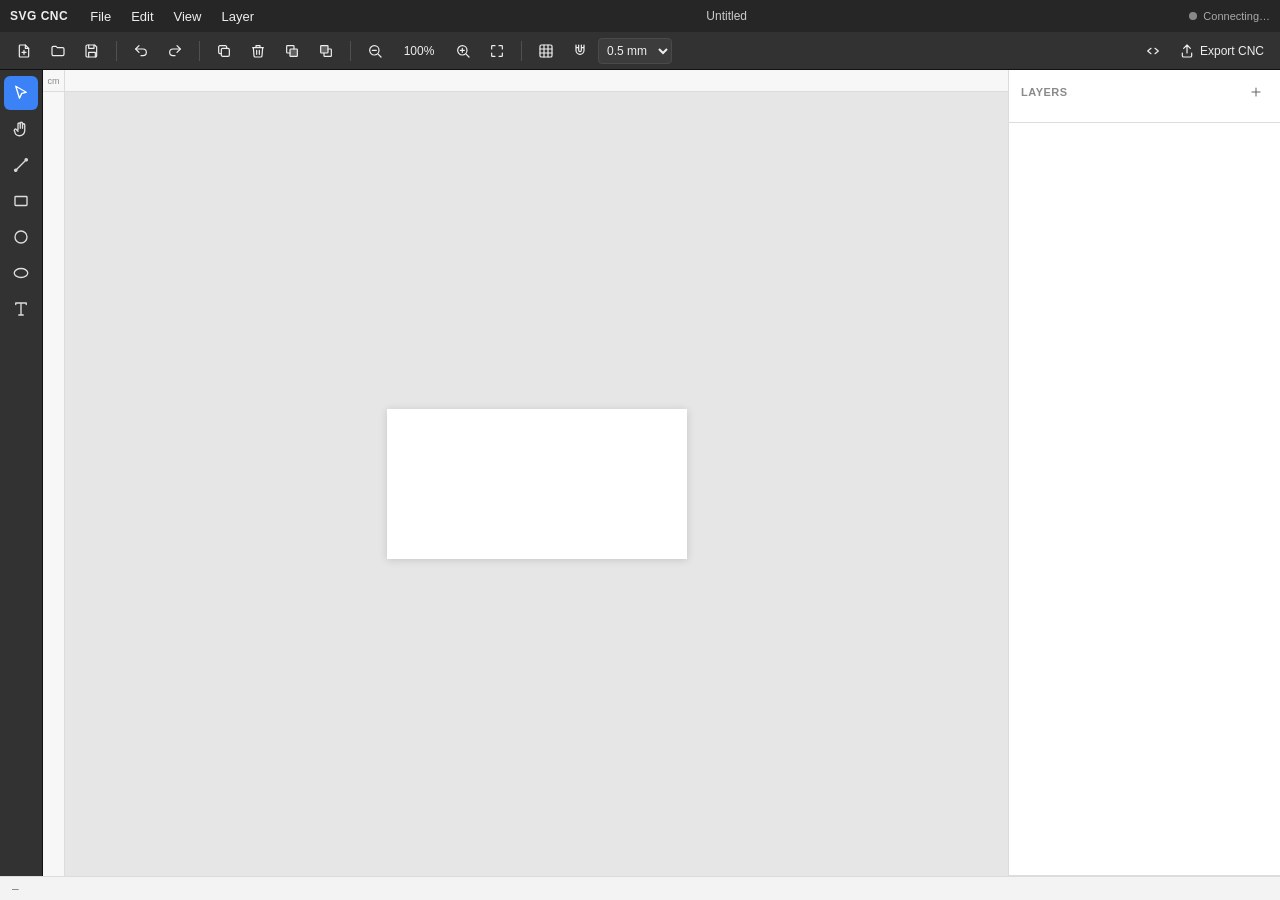
==== web/index.html @ 7a07a330 "Rework editor: server-owned documents, files, layers, undo, new UI - Server is the single source of " ====
<!DOCTYPE html>
<html lang="en">
<head>
<meta charset="UTF-8">
<meta name="viewport" content="width=device-width, initial-scale=1.0">
<title>SVG CNC Editor</title>
<link rel="stylesheet" href="css/app.css">
<link rel="icon" href="data:image/svg+xml,%3Csvg xmlns='http://www.w3.org/2000/svg' viewBox='0 0 24 24'%3E%3Crect x='2' y='2' width='20' height='20' rx='4' fill='%23262626'/%3E%3Cpath d='M6 17L17 6M6 6h5M13 17h5' stroke='%23e74c3c' stroke-width='2' stroke-linecap='round'/%3E%3C/svg%3E">
</head>
<body>

<!-- Title + menus -->
<header class="titlebar">
  <div class="app-name">SVG CNC</div>
  <nav class="menubar" id="menubar"></nav>
  <div class="doc-title" id="doc-title">Untitled</div>
  <div class="conn" id="conn" title="Server connection"><span class="dot"></span><span id="conn-label">Connecting…</span></div>
</header>

<!-- Action toolbar -->
<div class="toolbar" id="toolbar"></div>

<main>
  <!-- Tool palette -->
  <aside class="tools" id="tools"></aside>

  <!-- Canvas with rulers -->
  <section class="canvas-area">
    <div class="ruler-corner" id="ruler-corner" title="Toggle ruler units">cm</div>
    <div class="ruler ruler-h"><canvas id="ruler-h"></canvas></div>
    <div class="ruler ruler-v"><canvas id="ruler-v"></canvas></div>
    <div class="canvas-wrap" id="canvas-wrap">
      <svg id="canvas" xmlns="http://www.w3.org/2000/svg">
        <g id="background"></g>
        <g id="content"></g>
        <g id="hits"></g>
        <g id="overlay"></g>
      </svg>
    </div>
  </section>

  <!-- Right panels -->
  <aside class="side">
    <section class="panel" id="layers-panel">
      <header class="panel-head">
        <h2>Layers</h2>
        <button class="icon-btn" id="layer-add" title="New layer"></button>
      </header>
      <div id="layers"></div>
    </section>
    <section class="panel grow" id="inspector"></section>
  </aside>
</main>

<!-- SVG code -->
<section class="code-panel" id="code-panel" hidden>
  <textarea id="code" spellcheck="false"></textarea>
  <div class="code-bar">
    <button class="btn primary" id="code-apply">Apply</button>
    <button class="btn" id="code-reload">Reload</button>
    <span class="muted" id="code-msg">Edit the SVG and press Apply (one undo step).</span>
  </div>
</section>

<footer class="statusbar">
  <span id="st-cursor">—</span>
  <span id="st-selection"></span>
  <span class="spacer"></span>
  <span id="st-layer"></span>
  <span id="st-doc"></span>
  <span id="st-zoom"></span>
</footer>

<div class="toasts" id="toasts"></div>
<dialog id="dialog"></dialog>
<input type="file" id="file-input" hidden>

<script type="module" src="js/main.js"></script>
</body>
</html>
---- web/css/app.css ----
* { margin: 0; padding: 0; box-sizing: border-box; }

:root {
  --bg: #e6e6e6;
  --panel: #fff;
  --border: #dcdcdc;
  --accent: #3b82f6;
  --accent-soft: #e8f0fe;
  --text: #2b2b2b;
  --muted: #8a8a8a;
  --bar: #262626;
  --bar-2: #323232;
  --bar-text: #eee;
  --danger: #e5484d;
  --ok: #2fb36d;
  --ruler: #f7f7f7;
  --ruler-size: 22px;
  --mono: 'SF Mono', Menlo, Consolas, monospace;
}

html, body { height: 100%; }
body {
  font: 13px -apple-system, BlinkMacSystemFont, 'Segoe UI', sans-serif;
  color: var(--text);
  background: var(--bg);
  display: flex;
  flex-direction: column;
  overflow: hidden;
}

button { font: inherit; color: inherit; }
input, select, textarea { font: inherit; color: inherit; }
.muted { color: var(--muted); }
[hidden] { display: none !important; }

/* ─── Title bar & menus ─── */

.titlebar {
  display: flex; align-items: center; gap: 4px;
  height: 32px; padding: 0 10px;
  background: var(--bar); color: var(--bar-text);
  flex-shrink: 0; user-select: none;
}
.app-name { font-weight: 700; font-size: 12px; letter-spacing: .5px; margin-right: 8px; }
.menubar { display: flex; }
.menu { position: relative; }
.menu > .menu-title {
  padding: 5px 10px; border: 0; background: none; border-radius: 4px; cursor: default;
}
.menu.open > .menu-title, .menu > .menu-title:hover { background: rgba(255,255,255,.12); }
.menu-list {
  display: none; position: absolute; top: 100%; left: 0; z-index: 50;
  min-width: 250px; padding: 5px 0; margin-top: 2px;
  background: #fff; color: var(--text); border: 1px solid var(--border);
  border-radius: 6px; box-shadow: 0 8px 28px rgba(0,0,0,.18);
}
.menu.open .menu-list { display: block; }
.menu-item {
  display: flex; align-items: center; width: 100%; gap: 10px;
  padding: 5px 14px; border: 0; background: none; text-align: left; cursor: default;
}
.menu-item:hover:not(:disabled) { background: var(--accent); color: #fff; }
.menu-item:disabled { color: #bbb; }
.menu-item .kbd { margin-left: auto; color: var(--muted); font-size: 11px; }
.menu-item:hover:not(:disabled) .kbd { color: #fff; }
.menu-item .check { width: 12px; }
.menu-sep { height: 1px; margin: 5px 0; background: var(--border); }

.doc-title { margin: 0 auto; font-size: 12px; color: #ccc; }
.doc-title .dirty { color: #f5a524; }
.conn { display: flex; align-items: center; gap: 6px; font-size: 11px; color: #aaa; }
.conn .dot { width: 8px; height: 8px; border-radius: 50%; background: #888; }
.conn.ok .dot { background: var(--ok); }
.conn.err .dot { background: var(--danger); }

/* ─── Toolbar ─── */

.toolbar {
  display: flex; align-items: center; gap: 2px;
  height: 38px; padding: 0 8px;
  background: var(--bar-2); color: var(--bar-text);
  border-bottom: 1px solid #111; flex-shrink: 0;
}
.tb-btn {
  display: inline-flex; align-items: center; justify-content: center; gap: 5px;
  height: 28px; min-width: 28px; padding: 0 7px;
  border: 1px solid transparent; border-radius: 5px;
  background: none; color: var(--bar-text); cursor: pointer; font-size: 12px; white-space: nowrap;
}
.tb-btn:hover:not(:disabled) { background: rgba(255,255,255,.1); }
.tb-btn.on { background: rgba(59,130,246,.35); border-color: rgba(59,130,246,.6); }
.tb-btn:disabled { opacity: .35; cursor: default; }
.tb-btn svg { width: 16px; height: 16px; }
.tb-sep { width: 1px; height: 20px; margin: 0 6px; background: rgba(255,255,255,.15); }
.tb-spacer { flex: 1; }
.tb-label { font-size: 11px; color: #aaa; margin: 0 2px 0 4px; }
.tb-zoom { min-width: 52px; font-variant-numeric: tabular-nums; }
.tb-select {
  height: 26px; padding: 0 4px; border-radius: 4px;
  background: #3c3c3c; color: #eee; border: 1px solid #4a4a4a; font-size: 12px;
}

/* ─── Main layout ─── */

main { display: flex; flex: 1; min-height: 0; }

.tools {
  display: flex; flex-direction: column; gap: 2px; padding: 6px 4px;
  background: var(--bar-2); border-right: 1px solid #111; flex-shrink: 0;
}
.tool {
  width: 34px; height: 34px; border: 1px solid transparent; border-radius: 6px;
  background: none; color: #ddd; cursor: pointer;
  display: flex; align-items: center; justify-content: center;
}
.tool svg { width: 18px; height: 18px; }
.tool:hover { background: rgba(255,255,255,.1); }
.tool.on { background: var(--accent); color: #fff; }

.canvas-area {
  flex: 1; min-width: 0;
  display: grid;
  grid-template-columns: var(--ruler-size) 1fr;
  grid-template-rows: var(--ruler-size) 1fr;
}
.ruler-corner {
  background: var(--ruler); border-right: 1px solid var(--border); border-bottom: 1px solid var(--border);
  font-size: 9px; color: var(--muted); display: flex; align-items: center; justify-content: center;
  cursor: pointer; user-select: none;
}
.ruler { overflow: hidden; background: var(--ruler); }
.ruler-h { border-bottom: 1px solid var(--border); }
.ruler-v { border-right: 1px solid var(--border); }
.ruler canvas { display: block; }

.canvas-wrap { overflow: auto; display: flex; padding: 40px; position: relative; }
/* margin:auto centres a small canvas but keeps a large one fully scrollable */
#canvas {
  margin: auto; flex-shrink: 0;
  background-color: #fff;
  box-shadow: 0 1px 8px rgba(0,0,0,.15);
  cursor: crosshair; user-select: none;
}
#canvas.tool-select { cursor: default; }
#canvas.tool-pan, #canvas.panning { cursor: grab; }
#canvas.panning:active { cursor: grabbing; }

/* Lines stay 1 px on screen at any zoom (display only) */
#canvas * { vector-effect: non-scaling-stroke; }
#content * { pointer-events: none; }
#content .selected { stroke-width: 2px; filter: drop-shadow(0 0 1.5px rgba(59,130,246,.9)); }
#content .hover { stroke-width: 2px; }
#hits * { stroke: transparent; fill: transparent; }
#canvas.tool-select #hits * { cursor: move; }
#canvas:not(.tool-select) #hits { display: none; }
#overlay * { pointer-events: none; }
.sel-box { fill: none; stroke: var(--accent); stroke-dasharray: 4 3; }
.marquee { fill: rgba(59,130,246,.08); stroke: var(--accent); }
.marquee.touch { stroke-dasharray: 5 3; fill: rgba(47,179,109,.08); stroke: var(--ok); }
.draft { fill: none; stroke: var(--accent); stroke-dasharray: 3 3; }

/* ─── Side panels ─── */

.side {
  width: 272px; flex-shrink: 0;
  display: flex; flex-direction: column;
  background: var(--panel); border-left: 1px solid var(--border);
  min-height: 0;
}
.panel { padding: 10px 12px; border-bottom: 1px solid var(--border); }
.panel.grow { flex: 1; overflow-y: auto; }
#layers-panel { max-height: 45%; overflow-y: auto; }
.panel-head { display: flex; align-items: center; justify-content: space-between; margin-bottom: 8px; }
.panel h2, .panel h3 {
  font-size: 11px; font-weight: 600; text-transform: uppercase; letter-spacing: .5px; color: var(--muted);
}
.panel h3 { margin: 14px 0 6px; }
.icon-btn {
  width: 24px; height: 24px; border: 1px solid transparent; border-radius: 4px;
  background: none; cursor: pointer; color: #666;
  display: inline-flex; align-items: center; justify-content: center; flex-shrink: 0;
}
.icon-btn:hover { background: #f0f0f0; border-color: var(--border); color: var(--text); }
.icon-btn.off { color: #c4c4c4; }
.icon-btn svg { width: 14px; height: 14px; }

/* Layers */
.layer { border: 1px solid transparent; border-radius: 6px; margin-bottom: 2px; }
.layer.active { background: var(--accent-soft); border-color: #bcd3fb; }
.layer-row { display: flex; align-items: center; gap: 2px; padding: 3px 4px; cursor: pointer; }
.layer-row:hover { background: rgba(0,0,0,.03); }
.swatch {
  width: 18px; height: 18px; border-radius: 4px; border: 1px solid rgba(0,0,0,.2);
  position: relative; overflow: hidden; flex-shrink: 0; margin: 0 4px 0 2px; cursor: pointer;
}
.swatch input { position: absolute; inset: -6px; width: 30px; height: 30px; opacity: 0; cursor: pointer; }
.layer-name {
  flex: 1; min-width: 0; font: 11.5px var(--mono);
  overflow: hidden; text-overflow: ellipsis; white-space: nowrap;
}
.layer-name input { width: 100%; font: 11.5px var(--mono); padding: 1px 3px; border: 1px solid var(--accent); border-radius: 3px; }
.layer.hidden .layer-name { color: #aaa; }
.style-mini { width: 22px; height: 10px; flex-shrink: 0; }
.layer-count { font-size: 10px; color: var(--muted); min-width: 18px; text-align: right; }
.no-export { font-size: 9px; color: #b07b00; border: 1px solid #f0d58a; background: #fff8e1; border-radius: 3px; padding: 0 3px; }
.layer-details { padding: 4px 8px 8px 30px; display: grid; gap: 6px; }
.layer-details textarea {
  width: 100%; min-height: 58px; resize: vertical; padding: 5px 6px;
  border: 1px solid var(--border); border-radius: 4px; font-size: 11.5px; line-height: 1.35;
}
.layer-details .row { display: flex; align-items: center; gap: 6px; font-size: 12px; }
.layer-details .row .grow { flex: 1; }

/* Inspector */
.preview {
  height: 130px; border: 1px solid var(--border); border-radius: 6px; margin-bottom: 10px;
  background:
    linear-gradient(45deg, #f6f6f6 25%, transparent 25%, transparent 75%, #f6f6f6 75%) 0 0 / 14px 14px,
    linear-gradient(45deg, #f6f6f6 25%, transparent 25%, transparent 75%, #f6f6f6 75%) 7px 7px / 14px 14px,
    #fff;
}
.preview svg { width: 100%; height: 100%; display: block; }
.preview svg * { vector-effect: non-scaling-stroke; }
.kv { display: grid; grid-template-columns: 78px 1fr; gap: 5px 8px; align-items: center; }
.kv label { font-size: 11px; color: var(--muted); overflow: hidden; text-overflow: ellipsis; white-space: nowrap; }
.kv .val { font: 12px var(--mono); }
.field, .kv input[type=number], .kv input[type=text], .kv select, .kv textarea {
  width: 100%; min-width: 0; padding: 4px 6px;
  border: 1px solid var(--border); border-radius: 4px; background: #fff; font: 12px var(--mono);
}
.kv textarea { min-height: 70px; resize: vertical; }
.kv input:focus, .kv select:focus, .kv textarea:focus, .field:focus { outline: none; border-color: var(--accent); }
.pair { display: grid; grid-template-columns: 1fr 1fr; gap: 6px; }
.unit { position: relative; }
.unit::after { content: attr(data-unit); position: absolute; right: 7px; top: 50%; transform: translateY(-50%); font-size: 10px; color: var(--muted); pointer-events: none; }
.unit input { padding-right: 26px !important; }
.fill-row { display: flex; gap: 6px; align-items: center; }
.fill-row input[type=color] { width: 36px; height: 26px; padding: 1px; border: 1px solid var(--border); border-radius: 4px; }
.btn-row { display: grid; grid-template-columns: 1fr 1fr; gap: 6px; margin-top: 12px; }
.btn {
  padding: 6px 10px; border: 1px solid var(--border); border-radius: 5px;
  background: #fff; cursor: pointer; font-size: 12px;
}
.btn:hover { background: #f5f5f5; }
.btn.primary { background: var(--accent); border-color: var(--accent); color: #fff; }
.btn.primary:hover { background: #2f6fdc; }
.btn.danger { color: var(--danger); }
.btn.danger:hover { background: #fdecec; }
.btn.danger-solid { background: var(--danger); border-color: var(--danger); color: #fff; }
.hint { font-size: 11.5px; color: var(--muted); line-height: 1.45; }
.tag-pill { display: inline-block; font: 11px var(--mono); background: #f1f1f1; border-radius: 4px; padding: 1px 6px; margin-left: 6px; }

/* ─── Code panel ─── */

.code-panel { flex-shrink: 0; background: #1e1e1e; border-top: 1px solid #111; display: flex; flex-direction: column; }
.code-panel textarea {
  height: 220px; resize: vertical; border: 0; outline: 0; padding: 10px 12px;
  background: #1e1e1e; color: #d4d4d4; font: 12px var(--mono);
}
.code-bar { display: flex; align-items: center; gap: 8px; padding: 5px 10px; background: #252526; }
.code-bar .muted { color: #999; font-size: 11px; }

/* ─── Status bar ─── */

.statusbar {
  display: flex; align-items: center; gap: 16px;
  height: 24px; padding: 0 12px; flex-shrink: 0;
  background: #f3f3f3; border-top: 1px solid var(--border);
  font: 11px var(--mono); color: #666;
}
.statusbar .spacer { flex: 1; }

/* ─── Dialogs & toasts ─── */

dialog {
  margin: auto; border: 0; border-radius: 10px; padding: 0; min-width: 380px; max-width: 560px;
  box-shadow: 0 20px 60px rgba(0,0,0,.3);
}
dialog::backdrop { background: rgba(0,0,0,.35); }
.dlg { padding: 18px 20px 16px; }
.dlg h2 { font-size: 15px; margin-bottom: 12px; }
.dlg p { line-height: 1.45; margin-bottom: 10px; }
.dlg .kv { grid-template-columns: 90px 1fr; }
.dlg-actions { display: flex; justify-content: flex-end; gap: 8px; margin-top: 16px; }
.dlg-actions .left { margin-right: auto; }
.file-list { max-height: 320px; overflow-y: auto; border: 1px solid var(--border); border-radius: 6px; }
.file-item {
  display: flex; align-items: center; gap: 10px; width: 100%; padding: 7px 10px;
  border: 0; border-bottom: 1px solid #f0f0f0; background: #fff; text-align: left; cursor: pointer;
}
.file-item:last-child { border-bottom: 0; }
.file-item:hover { background: #f7f9fc; }
.file-item.selected { background: var(--accent); color: #fff; }
.file-item .meta { margin-left: auto; font-size: 11px; color: var(--muted); }
.file-item.selected .meta { color: #e6eeff; }
.file-item .current { font-size: 10px; border: 1px solid currentColor; border-radius: 3px; padding: 0 4px; }
.presets { display: flex; flex-wrap: wrap; gap: 5px; margin-top: 8px; }
.presets .btn { padding: 3px 8px; font-size: 11px; }

.toasts { position: fixed; right: 16px; bottom: 36px; display: grid; gap: 8px; z-index: 100; }
.toast {
  max-width: 420px; padding: 9px 14px; border-radius: 7px; font-size: 12.5px;
  background: #222; color: #fff; box-shadow: 0 6px 20px rgba(0,0,0,.25);
  animation: toast-in .15s ease-out;
}
.toast.error { background: var(--danger); }
.toast.ok { background: #1f7a4d; }
@keyframes toast-in { from { transform: translateY(8px); opacity: 0; } }
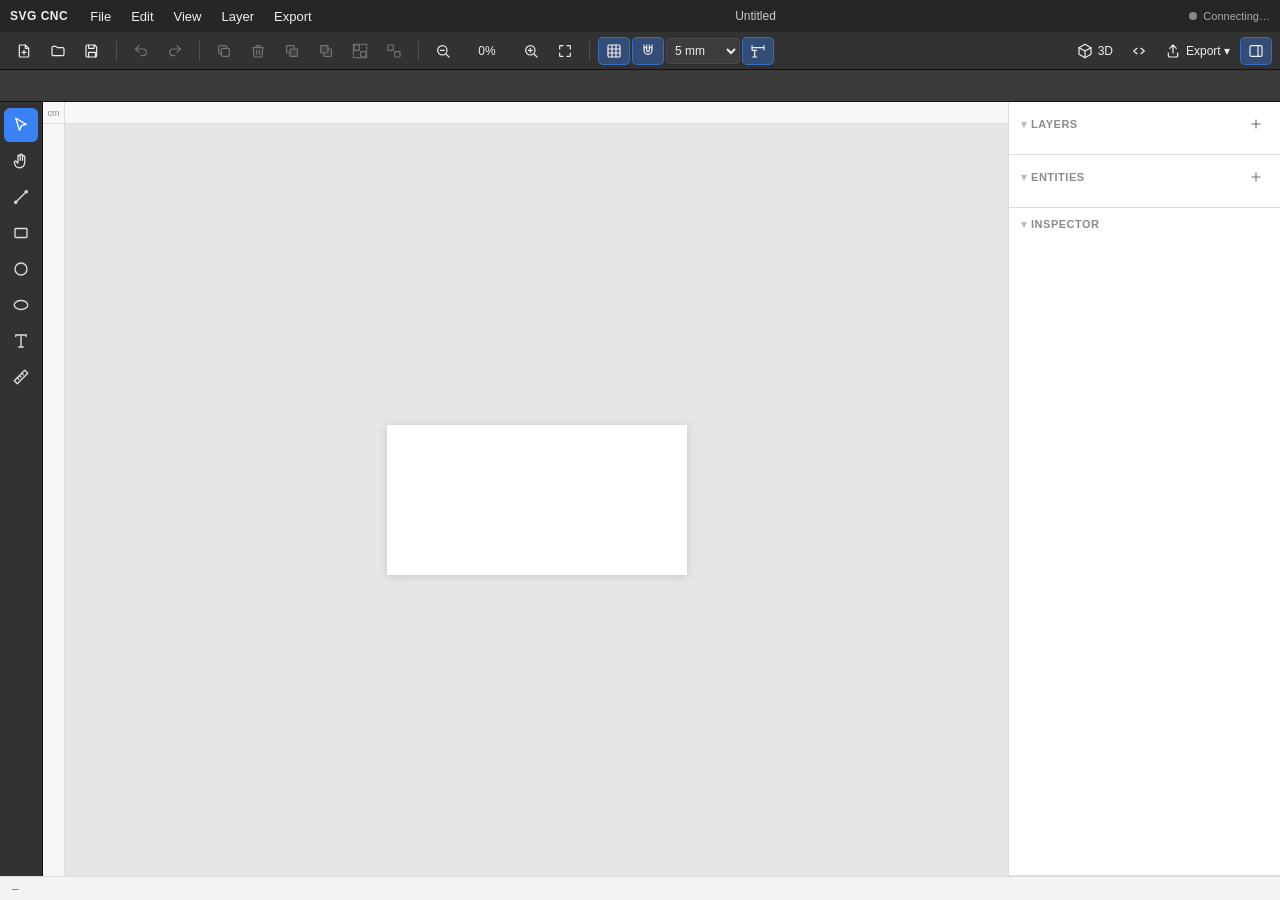
==== commit 2f71bc94: "Tabs, entities, 3D preview, DXF, .svgcnc projects, CAD drawing - Several open documents (tabs) with " ====
--- a/web/index.html
+++ b/web/index.html
@@ -5,6 +5,12 @@
 <meta name="viewport" content="width=device-width, initial-scale=1.0">
 <title>SVG CNC Editor</title>
 <link rel="stylesheet" href="css/app.css">
+<script type="importmap">
+{ "imports": {
+  "three": "https://cdn.jsdelivr.net/npm/three@0.160.0/build/three.module.js",
+  "three/addons/": "https://cdn.jsdelivr.net/npm/three@0.160.0/examples/jsm/"
+} }
+</script>
 <link rel="icon" href="data:image/svg+xml,%3Csvg xmlns='http://www.w3.org/2000/svg' viewBox='0 0 24 24'%3E%3Crect x='2' y='2' width='20' height='20' rx='4' fill='%23262626'/%3E%3Cpath d='M6 17L17 6M6 6h5M13 17h5' stroke='%23e74c3c' stroke-width='2' stroke-linecap='round'/%3E%3C/svg%3E">
 </head>
 <body>
@@ -20,6 +26,9 @@
 <!-- Action toolbar -->
 <div class="toolbar" id="toolbar"></div>
 
+<!-- Document tabs -->
+<div class="tabbar" id="tabbar"></div>
+
 <main>
   <!-- Tool palette -->
   <aside class="tools" id="tools"></aside>
@@ -29,6 +38,7 @@
     <div class="ruler-corner" id="ruler-corner" title="Toggle ruler units">cm</div>
     <div class="ruler ruler-h"><canvas id="ruler-h"></canvas></div>
     <div class="ruler ruler-v"><canvas id="ruler-v"></canvas></div>
+    <div class="breadcrumb" id="breadcrumb" hidden></div>
     <div class="canvas-wrap" id="canvas-wrap">
       <svg id="canvas" xmlns="http://www.w3.org/2000/svg">
         <g id="background"></g>
@@ -37,6 +47,12 @@
         <g id="overlay"></g>
       </svg>
     </div>
+  </section>
+
+  <!-- 3D preview (replaces the canvas area while a 3D tab is active) -->
+  <section class="view3d" id="view3d" hidden>
+    <div class="view3d-canvas" id="view3d-canvas"></div>
+    <div class="view3d-panel" id="view3d-panel"></div>
   </section>
 
   <!-- Right panels -->
@@ -48,7 +64,17 @@
       </header>
       <div id="layers"></div>
     </section>
-    <section class="panel grow" id="inspector"></section>
+    <section class="panel" id="entities-panel">
+      <header class="panel-head">
+        <h2>Entities</h2>
+        <button class="icon-btn" id="entity-add" title="Group selection (⌘G)"></button>
+      </header>
+      <div id="entities"></div>
+    </section>
+    <section class="panel grow" id="inspector-panel">
+      <header class="panel-head"><h2>Inspector</h2></header>
+      <div id="inspector"></div>
+    </section>
   </aside>
 </main>
 
--- a/web/css/app.css
+++ b/web/css/app.css
@@ -306,3 +306,128 @@
 .toast.error { background: var(--danger); }
 .toast.ok { background: #1f7a4d; }
 @keyframes toast-in { from { transform: translateY(8px); opacity: 0; } }
+
+/* ─── Tabs ─── */
+
+.tabbar {
+  display: flex; align-items: flex-end; gap: 2px; height: 32px; padding: 0 8px;
+  background: #3a3a3a; border-bottom: 1px solid #111; flex-shrink: 0; overflow-x: auto;
+}
+.tab {
+  display: flex; align-items: center; gap: 6px; height: 27px; max-width: 220px; padding: 0 6px 0 12px;
+  border-radius: 6px 6px 0 0; background: #4a4a4a; color: #ccc; font-size: 12px; cursor: pointer;
+  border: 1px solid transparent; border-bottom: 0; white-space: nowrap; user-select: none;
+}
+.tab:hover { background: #555; }
+.tab.active { background: var(--bg); color: var(--text); border-color: #111; }
+.tab .tab-name { overflow: hidden; text-overflow: ellipsis; }
+.tab .tab-dirty { color: #f5a524; font-size: 10px; }
+.tab .tab-kind { font-size: 10px; opacity: .7; }
+.tab .tab-close {
+  width: 18px; height: 18px; border: 0; border-radius: 4px; background: none; color: inherit;
+  cursor: pointer; opacity: .6; display: flex; align-items: center; justify-content: center; font-size: 14px;
+}
+.tab .tab-close:hover { background: rgba(0,0,0,.2); opacity: 1; }
+.tab-new { height: 24px; width: 26px; margin-bottom: 2px; border: 0; border-radius: 5px; background: none; color: #ccc; cursor: pointer; font-size: 16px; }
+.tab-new:hover { background: #555; }
+
+/* ─── Drill-down breadcrumb ─── */
+
+.canvas-area { position: relative; }
+.breadcrumb {
+  position: absolute; top: 30px; left: 34px; z-index: 5;
+  display: flex; align-items: center; gap: 4px; padding: 4px 8px;
+  background: rgba(255,255,255,.95); border: 1px solid #bcd3fb; border-radius: 6px;
+  box-shadow: 0 2px 8px rgba(0,0,0,.1); font-size: 12px;
+}
+.breadcrumb button { border: 0; background: none; color: var(--accent); cursor: pointer; padding: 0 2px; font: inherit; }
+.breadcrumb button:hover { text-decoration: underline; }
+.breadcrumb .here { font-weight: 600; }
+.breadcrumb .hint { color: var(--muted); margin-left: 8px; }
+#canvas.in-group #content > g > :not(.in-context) { opacity: .25; }
+
+/* ─── Entities panel ─── */
+
+#entities-panel { max-height: 28%; overflow-y: auto; }
+.entity {
+  display: flex; align-items: center; gap: 6px; padding: 3px 6px; border-radius: 5px; cursor: pointer;
+  border: 1px solid transparent; font-size: 12px;
+}
+.entity:hover { background: #f4f4f4; }
+.entity.selected { background: var(--accent-soft); border-color: #bcd3fb; }
+.entity .ent-name { flex: 1; min-width: 0; overflow: hidden; text-overflow: ellipsis; white-space: nowrap; }
+.entity .ent-name input { width: 100%; font: inherit; padding: 1px 3px; border: 1px solid var(--accent); border-radius: 3px; }
+.entity .ent-meta { font-size: 10px; color: var(--muted); }
+.entity .ent-3d { font-size: 9px; border: 1px solid #c9d7f0; color: #4a6aa8; border-radius: 3px; padding: 0 3px; }
+.entities-empty { font-size: 11.5px; color: var(--muted); line-height: 1.4; }
+
+/* ─── Selection dimensions & measure tool (canvas overlay) ─── */
+
+.dim-line { stroke: #7c3aed; }
+.dim-ext { stroke: #7c3aed; stroke-dasharray: 2 2; opacity: .7; }
+.dim-text {
+  fill: #7c3aed; font: 600 11px -apple-system, sans-serif; paint-order: stroke;
+  stroke: #fff; stroke-width: 3px; vector-effect: none;
+}
+.measure-line { stroke: #db2777; }
+.measure-dot { fill: #db2777; }
+.measure-text { fill: #db2777; font: 600 12px -apple-system, sans-serif; paint-order: stroke; stroke: #fff; stroke-width: 3px; vector-effect: none; }
+.snap-mark { fill: none; stroke: #db2777; }
+
+/* ─── 3D preview ─── */
+
+.view3d { flex: 1; min-width: 0; display: flex; position: relative; background: #eef0f3; }
+.view3d-canvas { flex: 1; min-width: 0; position: relative; }
+.view3d-canvas canvas { display: block; width: 100%; height: 100%; }
+.view3d-panel {
+  position: absolute; left: 12px; top: 12px; z-index: 3; min-width: 250px; max-width: 320px;
+  background: rgba(255,255,255,.95); border: 1px solid var(--border); border-radius: 8px; padding: 10px 12px;
+  box-shadow: 0 4px 16px rgba(0,0,0,.1); font-size: 12px;
+}
+.view3d-panel h3 { font-size: 11px; text-transform: uppercase; letter-spacing: .5px; color: var(--muted); margin: 0 0 6px; }
+.view3d-panel .param { margin: 8px 0; }
+.view3d-panel .param label { display: flex; justify-content: space-between; margin-bottom: 3px; }
+.view3d-panel input[type=range] { width: 100%; }
+.view3d-panel .row { display: flex; gap: 6px; margin-top: 8px; flex-wrap: wrap; }
+.view3d-panel .note { color: var(--muted); line-height: 1.4; margin-top: 6px; }
+
+/* ─── File browser ─── */
+
+.fb-bar { display: flex; align-items: center; gap: 6px; margin-bottom: 8px; }
+.fb-crumbs { flex: 1; display: flex; gap: 2px; flex-wrap: wrap; font-size: 12px; }
+.fb-crumbs button { border: 0; background: none; color: var(--accent); cursor: pointer; padding: 1px 3px; }
+.fb-crumbs span { color: var(--muted); }
+.file-item .ico { width: 16px; text-align: center; opacity: .7; }
+.fb-name { display: flex; gap: 8px; align-items: center; margin-top: 10px; }
+.fb-name input { flex: 1; }
+dialog.wide { min-width: 560px; }
+
+/* submenu-ish section headers in menus */
+.menu-head { padding: 6px 14px 2px; font-size: 10px; text-transform: uppercase; letter-spacing: .5px; color: var(--muted); }
+
+/* Layers: the whole row (mostly the name) is the click target for the active layer */
+.layer-row { min-height: 32px; padding: 4px 6px; gap: 3px; }
+.layer-row .layer-name { padding: 5px 4px; font-size: 12px; }
+.layer.active { box-shadow: inset 3px 0 0 var(--accent); }
+.layer.active .layer-name { font-weight: 600; }
+.icon-btn.small { width: 22px; height: 22px; }
+
+/* Collapsible panels */
+.panel-head { cursor: pointer; user-select: none; }
+.panel.collapsed > :not(.panel-head) { display: none; }
+.panel.collapsed { flex: 0 0 auto !important; }
+.panel.collapsed .panel-head { margin-bottom: 0; }
+.panel-head h2::before { content: '▾ '; color: #bbb; }
+.panel.collapsed .panel-head h2::before { content: '▸ '; }
+.tools.disabled { opacity: .35; pointer-events: none; }
+
+/* Typed dimensions while drawing */
+.num-box {
+  position: absolute; z-index: 20; display: flex; gap: 8px; align-items: center;
+  padding: 6px 8px; background: #fff; border: 1px solid var(--accent); border-radius: 7px;
+  box-shadow: 0 6px 18px rgba(0,0,0,.18); font-size: 11px; color: var(--muted);
+}
+.num-box label { display: flex; align-items: center; gap: 4px; }
+.num-box input { width: 70px; padding: 3px 5px; border: 1px solid var(--border); border-radius: 4px; font: 12px var(--mono); color: var(--text); }
+.num-box input:focus { outline: none; border-color: var(--accent); }
+.num-box button { border: 0; background: var(--accent); color: #fff; border-radius: 4px; padding: 3px 8px; cursor: pointer; }
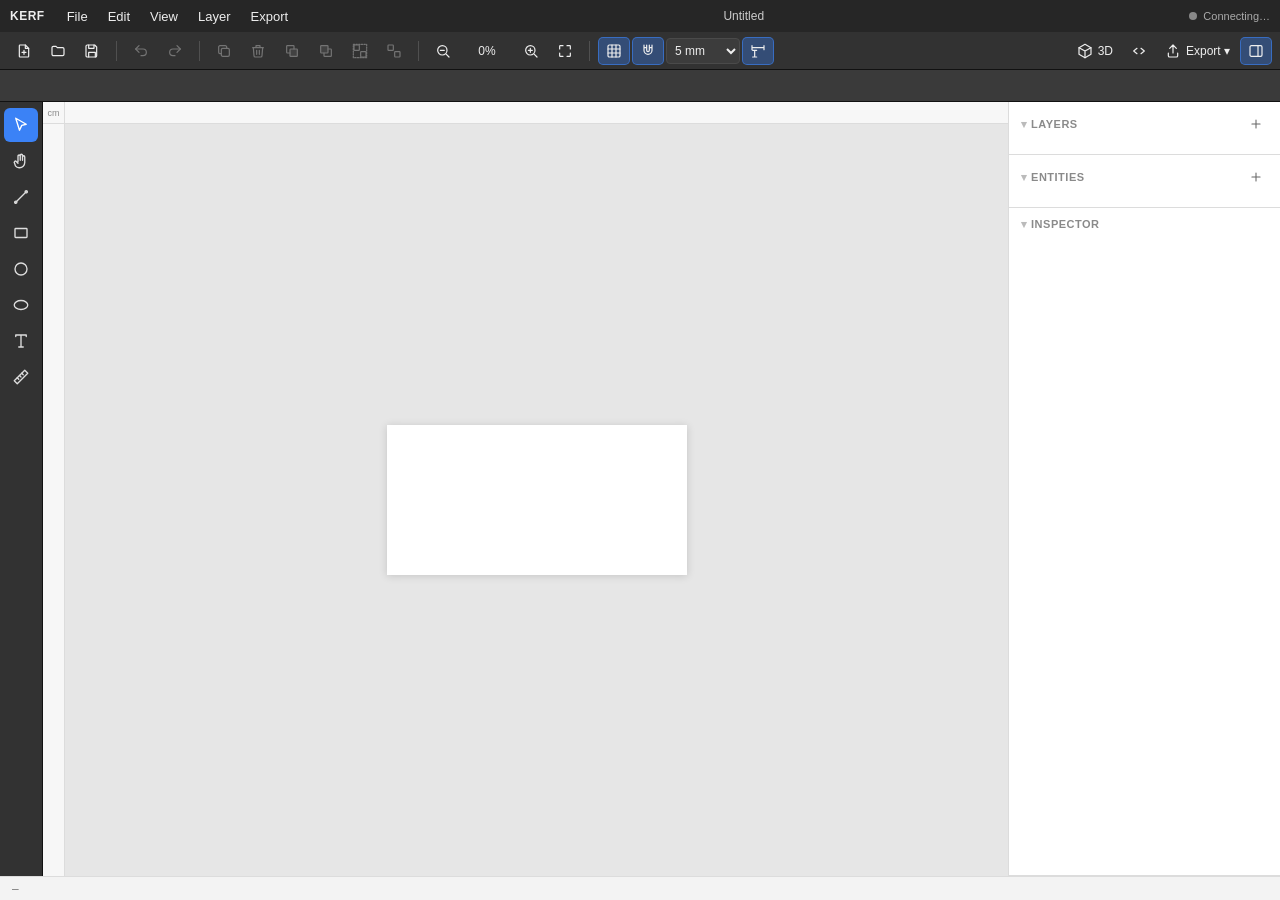
==== commit 00ca93e3: "Rename to Kerf (.kerf projects), pockets, exploded view, 3D selection - App renamed to Kerf; project" ====
--- a/web/index.html
+++ b/web/index.html
@@ -3,7 +3,7 @@
 <head>
 <meta charset="UTF-8">
 <meta name="viewport" content="width=device-width, initial-scale=1.0">
-<title>SVG CNC Editor</title>
+<title>Kerf</title>
 <link rel="stylesheet" href="css/app.css">
 <script type="importmap">
 { "imports": {
@@ -17,7 +17,7 @@
 
 <!-- Title + menus -->
 <header class="titlebar">
-  <div class="app-name">SVG CNC</div>
+  <div class="app-name">KERF</div>
   <nav class="menubar" id="menubar"></nav>
   <div class="doc-title" id="doc-title">Untitled</div>
   <div class="conn" id="conn" title="Server connection"><span class="dot"></span><span id="conn-label">Connecting…</span></div>
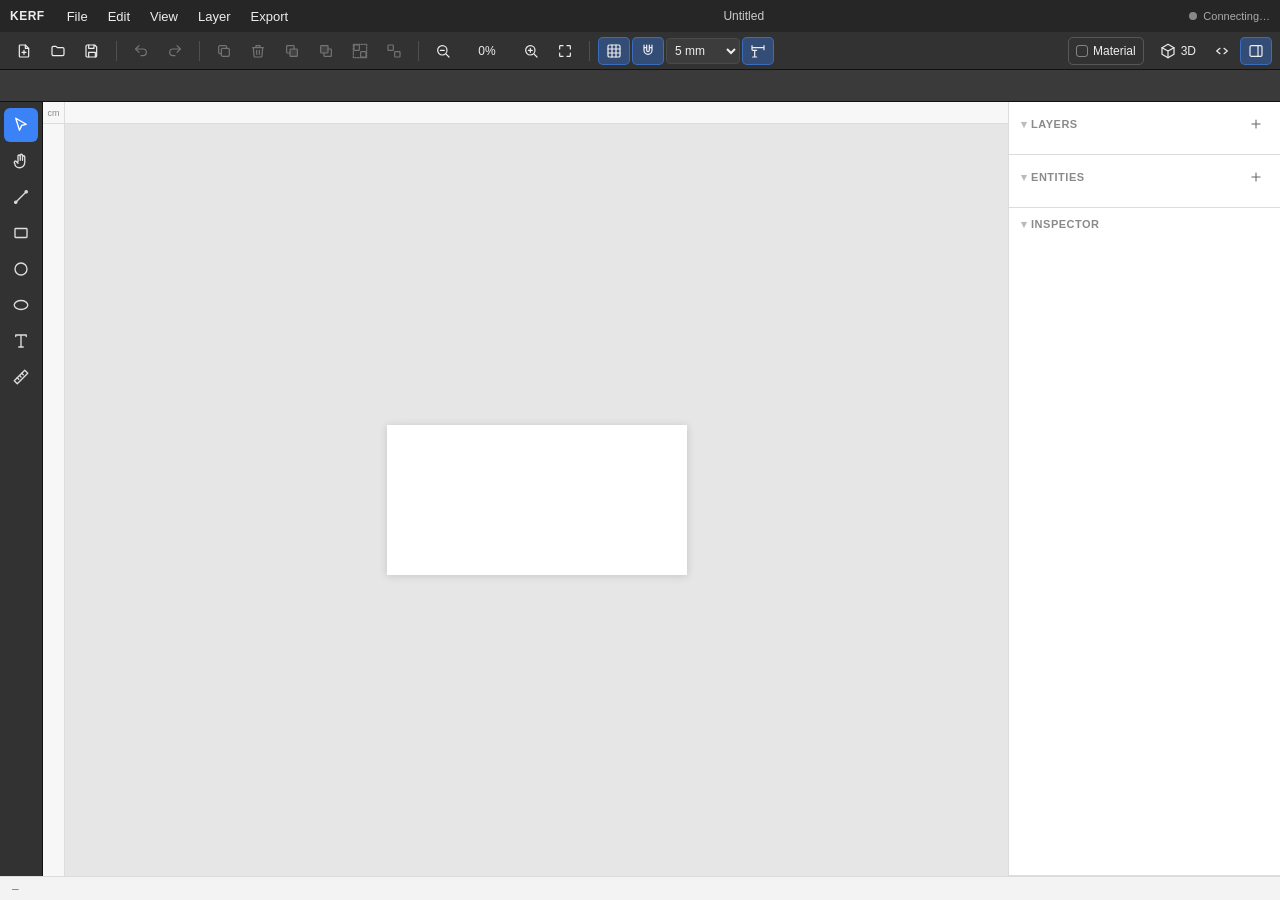
==== commit 6b59dc7a: "Project name, code-panel highlight, editable 3D panel, fixed-width tabs, explode lifts moving parts," ====
--- a/web/index.html
+++ b/web/index.html
@@ -80,7 +80,7 @@
 
 <!-- SVG code -->
 <section class="code-panel" id="code-panel" hidden>
-  <textarea id="code" spellcheck="false"></textarea>
+  <div class="code-wrap"><pre class="code-hl" id="code-hl" aria-hidden="true"></pre><textarea id="code" spellcheck="false"></textarea></div>
   <div class="code-bar">
     <button class="btn primary" id="code-apply">Apply</button>
     <button class="btn" id="code-reload">Reload</button>
--- a/web/css/app.css
+++ b/web/css/app.css
@@ -253,10 +253,15 @@
 /* ─── Code panel ─── */
 
 .code-panel { flex-shrink: 0; background: #1e1e1e; border-top: 1px solid #111; display: flex; flex-direction: column; }
-.code-panel textarea {
-  height: 220px; resize: vertical; border: 0; outline: 0; padding: 10px 12px;
-  background: #1e1e1e; color: #d4d4d4; font: 12px var(--mono);
-}
+.code-wrap { position: relative; background: #1e1e1e; }
+.code-panel textarea, .code-hl {
+  height: 220px; border: 0; outline: 0; padding: 10px 12px; margin: 0;
+  font: 12px/1.5 var(--mono); white-space: pre; overflow: auto; box-sizing: border-box;
+}
+.code-panel textarea { position: relative; width: 100%; display: block; resize: vertical; background: transparent; color: #d4d4d4; }
+/* Mirror behind the textarea: same text, invisible, with the selected elements marked */
+.code-hl { position: absolute; inset: 0; height: auto; color: transparent; pointer-events: none; overflow: hidden; }
+.code-hl mark { background: rgba(74, 144, 226, .35); color: transparent; border-radius: 2px; }
 .code-bar { display: flex; align-items: center; gap: 8px; padding: 5px 10px; background: #252526; }
 .code-bar .muted { color: #999; font-size: 11px; }
 
@@ -314,13 +319,15 @@
   background: #3a3a3a; border-bottom: 1px solid #111; flex-shrink: 0; overflow-x: auto;
 }
 .tab {
-  display: flex; align-items: center; gap: 6px; height: 27px; max-width: 220px; padding: 0 6px 0 12px;
+  display: flex; align-items: center; gap: 6px; height: 27px; width: 230px; flex-shrink: 0; padding: 0 6px 0 12px;
   border-radius: 6px 6px 0 0; background: #4a4a4a; color: #ccc; font-size: 12px; cursor: pointer;
   border: 1px solid transparent; border-bottom: 0; white-space: nowrap; user-select: none;
 }
 .tab:hover { background: #555; }
 .tab.active { background: var(--bg); color: var(--text); border-color: #111; }
-.tab .tab-name { overflow: hidden; text-overflow: ellipsis; }
+/* Fixed-width tabs: the name is cut, the 2D|3D switch and × always stay visible */
+.tab .tab-name { flex: 1; min-width: 0; overflow: hidden; text-overflow: ellipsis; }
+.tab > :not(.tab-name) { flex-shrink: 0; }
 .tab .tab-dirty { color: #f5a524; font-size: 10px; }
 .tab .tab-kind { font-size: 10px; opacity: .7; }
 .tab .tab-close {
@@ -390,6 +397,12 @@
 .view3d-panel input[type=range] { width: 100%; }
 .view3d-panel .row { display: flex; gap: 6px; margin-top: 8px; flex-wrap: wrap; }
 .view3d-panel .note { color: var(--muted); line-height: 1.4; margin-top: 6px; }
+.view3d-panel .p3-head, .view3d-panel .p3-line { display: flex; justify-content: space-between; align-items: baseline; gap: 8px; }
+.link-btn { border: 0; background: none; padding: 0; color: var(--accent, #2d6cdf); cursor: pointer; font: inherit; font-size: 11px;
+  text-transform: none; letter-spacing: 0; white-space: nowrap; }
+.link-btn:hover { text-decoration: underline; }
+.flash { animation: flash 1.2s ease-out; }
+@keyframes flash { from { background: rgba(74, 144, 226, .3); } to { background: transparent; } }
 
 /* ─── File browser ─── */
 
@@ -431,3 +444,27 @@
 .num-box input { width: 70px; padding: 3px 5px; border: 1px solid var(--border); border-radius: 4px; font: 12px var(--mono); color: var(--text); }
 .num-box input:focus { outline: none; border-color: var(--accent); }
 .num-box button { border: 0; background: var(--accent); color: #fff; border-radius: 4px; padding: 3px 8px; cursor: pointer; }
+
+/* 3D slider editor */
+.params-edit { display: grid; gap: 4px; }
+.param-row, .param-head { display: grid; grid-template-columns: 1.6fr 1fr 1fr .8fr 1fr 24px; gap: 4px; align-items: center; }
+.param-row input { min-width: 0; padding: 3px 4px; border: 1px solid var(--border); border-radius: 4px; font: 11px var(--mono); }
+.param-head { font-size: 9.5px; color: var(--muted); order: -1; }
+
+/* Drawing | 3D views inside a document tab */
+.tab-views { display: inline-flex; border: 1px solid var(--border); border-radius: 5px; overflow: hidden; margin-left: 4px; }
+.tab-views button { border: 0; background: #fff; color: var(--muted); font-size: 10.5px; padding: 1px 7px; cursor: pointer; }
+.tab-views button + button { border-left: 1px solid var(--border); }
+.tab-views button.on { background: var(--accent); color: #fff; }
+
+/* Material chip in the toolbar */
+.tb-material { border: 1px solid rgba(255,255,255,.18); margin-right: 6px; max-width: 240px; }
+.tb-material span:last-child { overflow: hidden; text-overflow: ellipsis; }
+.mat-dot { width: 12px; height: 12px; border-radius: 3px; border: 1px solid rgba(255,255,255,.4); flex-shrink: 0; }
+
+/* 3D navigation mode */
+.view3d-panel .seg { display: inline-flex; }
+.view3d-panel .seg .btn { border-radius: 0; }
+.view3d-panel .seg .btn:first-child { border-radius: 5px 0 0 5px; }
+.view3d-panel .seg .btn:last-child { border-radius: 0 5px 5px 0; border-left: 0; }
+.view3d-panel .btn.on { background: var(--accent); border-color: var(--accent); color: #fff; }
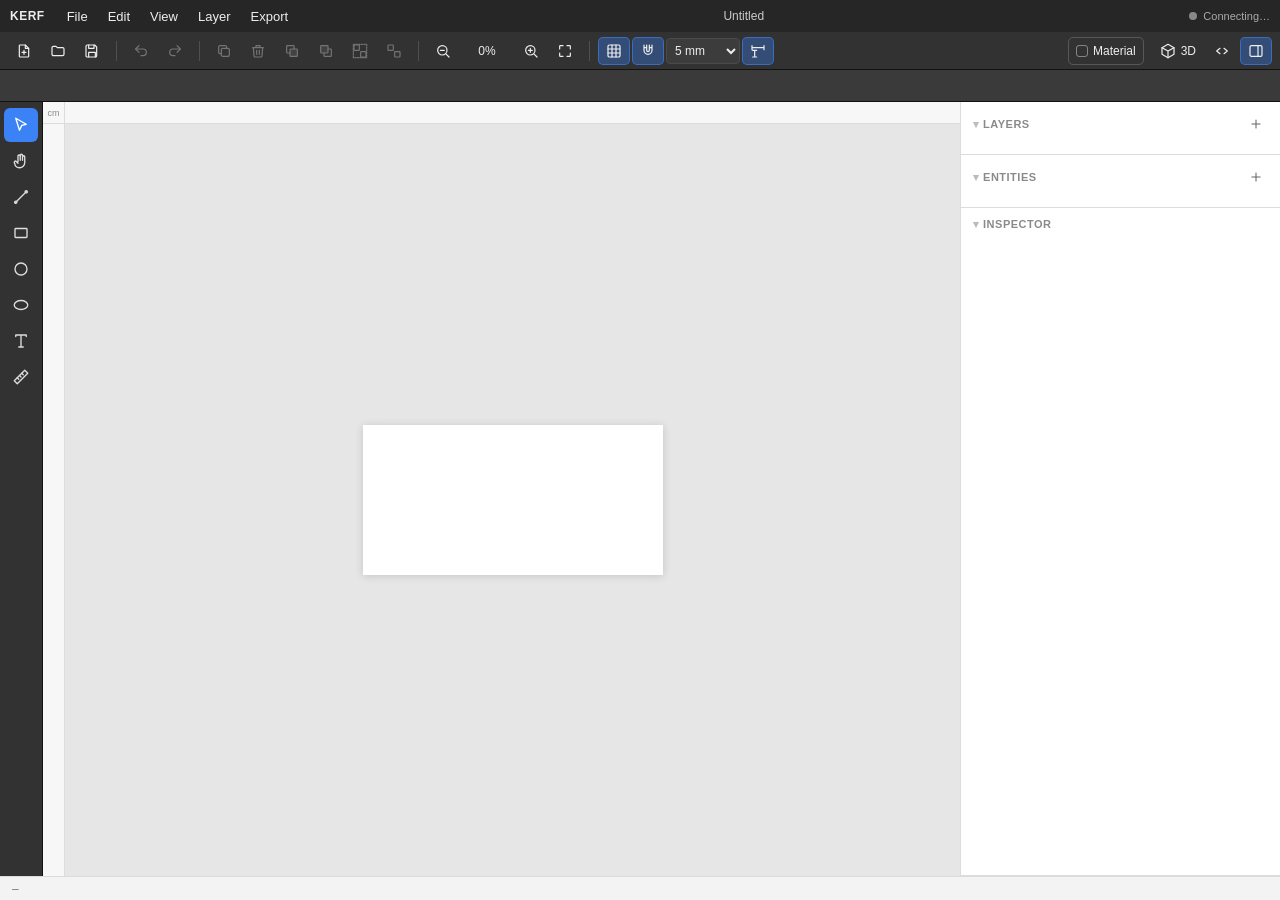
==== commit 25b7a8c9: "Inspector: collapsible remembered sections, readable UI font for text, wider resizable side panel Co" ====
--- a/web/index.html
+++ b/web/index.html
@@ -57,6 +57,7 @@
 
   <!-- Right panels -->
   <aside class="side">
+    <div class="side-resizer" id="side-resizer" title="Drag to resize the side panel (double-click: default width)"></div>
     <section class="panel" id="layers-panel">
       <header class="panel-head">
         <h2>Layers</h2>
--- a/web/css/app.css
+++ b/web/css/app.css
@@ -162,14 +162,16 @@
 /* ─── Side panels ─── */
 
 .side {
-  width: 272px; flex-shrink: 0;
+  width: var(--side-w, 320px); flex-shrink: 0; position: relative;
   display: flex; flex-direction: column;
   background: var(--panel); border-left: 1px solid var(--border);
   min-height: 0;
 }
 .panel { padding: 10px 12px; border-bottom: 1px solid var(--border); }
 .panel.grow { flex: 1; overflow-y: auto; }
-#layers-panel { max-height: 45%; overflow-y: auto; }
+#layers-panel { max-height: 34%; overflow-y: auto; }
+.side-resizer { position: absolute; left: -3px; top: 0; bottom: 0; width: 6px; cursor: col-resize; z-index: 5; }
+.side-resizer:hover, .side-resizer.dragging { background: var(--accent); opacity: .35; }
 .panel-head { display: flex; align-items: center; justify-content: space-between; margin-bottom: 8px; }
 .panel h2, .panel h3 {
   font-size: 11px; font-weight: 600; text-transform: uppercase; letter-spacing: .5px; color: var(--muted);
@@ -221,13 +223,17 @@
 }
 .preview svg { width: 100%; height: 100%; display: block; }
 .preview svg * { vector-effect: non-scaling-stroke; }
-.kv { display: grid; grid-template-columns: 78px 1fr; gap: 5px 8px; align-items: center; }
-.kv label { font-size: 11px; color: var(--muted); overflow: hidden; text-overflow: ellipsis; white-space: nowrap; }
-.kv .val { font: 12px var(--mono); }
+.kv { display: grid; grid-template-columns: 86px 1fr; gap: 7px 10px; align-items: center; }
+.kv label { font-size: 11.5px; color: var(--muted); line-height: 1.25; }
+.kv .val { font-size: 12.5px; font-variant-numeric: tabular-nums; overflow-wrap: anywhere; }
+/* Text reads in the UI font; numbers and code stay monospace so digits line up */
 .field, .kv input[type=number], .kv input[type=text], .kv select, .kv textarea {
-  width: 100%; min-width: 0; padding: 4px 6px;
-  border: 1px solid var(--border); border-radius: 4px; background: #fff; font: 12px var(--mono);
-}
+  width: 100%; min-width: 0; height: 28px; padding: 4px 7px;
+  border: 1px solid var(--border); border-radius: 5px; background: #fff; font-family: inherit; font-size: 12.5px;
+}
+.kv textarea { height: auto; }
+.kv input[type=number] { font: 12px var(--mono); }
+.kv textarea.code, .kv textarea[data-attr] { font: 11.5px var(--mono); }
 .kv textarea { min-height: 70px; resize: vertical; }
 .kv input:focus, .kv select:focus, .kv textarea:focus, .field:focus { outline: none; border-color: var(--accent); }
 .pair { display: grid; grid-template-columns: 1fr 1fr; gap: 6px; }
@@ -237,6 +243,21 @@
 .fill-row { display: flex; gap: 6px; align-items: center; }
 .fill-row input[type=color] { width: 36px; height: 26px; padding: 1px; border: 1px solid var(--border); border-radius: 4px; }
 .btn-row { display: grid; grid-template-columns: 1fr 1fr; gap: 6px; margin-top: 12px; }
+
+/* Inspector sections: collapsible, remembered */
+#inspector > h2 { font-size: 13px; text-transform: none; letter-spacing: 0; color: var(--text); display: flex; align-items: center; gap: 4px; flex-wrap: wrap; }
+.sec { border-top: 1px solid var(--border); margin: 14px -12px 0; padding: 0 12px; }
+.sec > summary {
+  list-style: none; cursor: pointer; user-select: none; padding: 10px 0 8px;
+  font-size: 11px; font-weight: 600; text-transform: uppercase; letter-spacing: .5px; color: var(--muted);
+  display: flex; align-items: center; gap: 6px;
+}
+.sec > summary::-webkit-details-marker { display: none; }
+.sec > summary::before { content: '▸'; color: #bbb; transition: transform .12s; display: inline-block; }
+.sec[open] > summary::before { transform: rotate(90deg); }
+.sec > summary:hover { color: var(--text); }
+.sec[open] { padding-bottom: 6px; }
+.sec .hint + .kv, .sec .kv + .hint { margin-top: 8px; }
 .btn {
   padding: 6px 10px; border: 1px solid var(--border); border-radius: 5px;
   background: #fff; cursor: pointer; font-size: 12px;
@@ -355,7 +376,7 @@
 
 /* ─── Entities panel ─── */
 
-#entities-panel { max-height: 28%; overflow-y: auto; }
+#entities-panel { max-height: 24%; overflow-y: auto; }
 .entity {
   display: flex; align-items: center; gap: 6px; padding: 3px 6px; border-radius: 5px; cursor: pointer;
   border: 1px solid transparent; font-size: 12px;
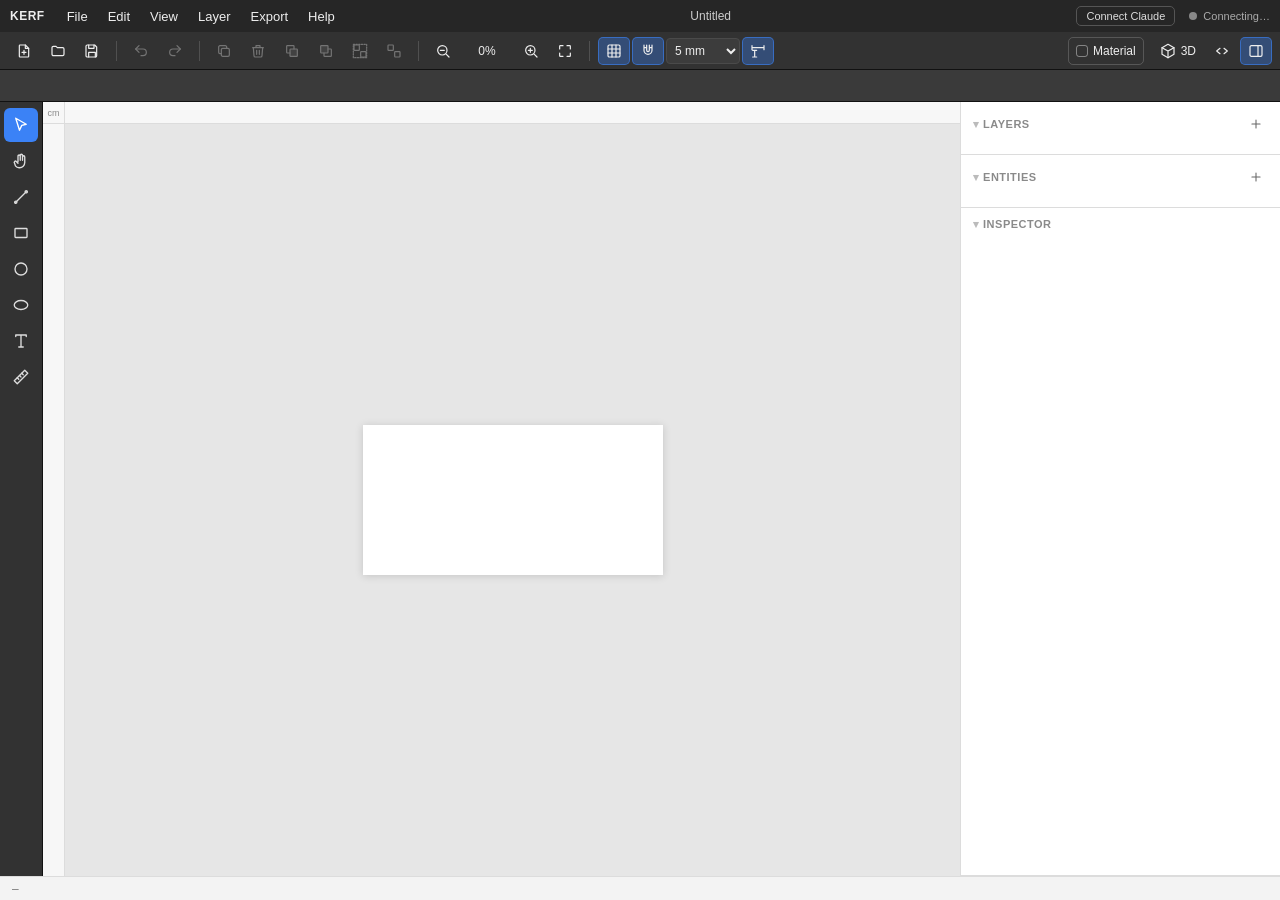
==== commit ecf7cdcf: "Connect Claude dialog (Claude Code, .mcp.json, Claude Desktop, curl prompt); deployable with KERF_PU" ====
--- a/web/index.html
+++ b/web/index.html
@@ -20,6 +20,7 @@
   <div class="app-name">KERF</div>
   <nav class="menubar" id="menubar"></nav>
   <div class="doc-title" id="doc-title">Untitled</div>
+  <button class="connect-btn" id="connect-claude" title="Copy-paste setup for Claude Code, Claude Desktop or curl">Connect Claude</button>
   <div class="conn" id="conn" title="Server connection"><span class="dot"></span><span id="conn-label">Connecting…</span></div>
 </header>
 
--- a/web/css/app.css
+++ b/web/css/app.css
@@ -68,6 +68,7 @@
 
 .doc-title { margin: 0 auto; font-size: 12px; color: #ccc; }
 .doc-title .dirty { color: #f5a524; }
+.doc-title .file { color: #888; }
 .conn { display: flex; align-items: center; gap: 6px; font-size: 11px; color: #aaa; }
 .conn .dot { width: 8px; height: 8px; border-radius: 50%; background: #888; }
 .conn.ok .dot { background: var(--ok); }
@@ -303,6 +304,20 @@
   box-shadow: 0 20px 60px rgba(0,0,0,.3);
 }
 dialog::backdrop { background: rgba(0,0,0,.35); }
+dialog:has(.connect) { max-width: min(760px, calc(100vw - 32px)); width: 760px; }
+.connect-tabs { display: flex; flex-wrap: wrap; gap: 4px; margin-bottom: 10px; }
+.connect-tabs .btn.on { background: var(--accent); border-color: var(--accent); color: #fff; }
+.connect-intro { margin-bottom: 8px; }
+.connect code { font: 11.5px var(--mono); background: #f1f1f1; padding: 0 4px; border-radius: 3px; overflow-wrap: anywhere; }
+.connect-code { position: relative; margin-bottom: 10px; }
+.connect-code pre {
+  margin: 0; max-height: 46vh; overflow: auto; padding: 12px 14px; padding-right: 76px; border-radius: 8px;
+  background: #1e1e1e; color: #e6e6e6; font: 11.5px/1.5 var(--mono); white-space: pre-wrap; overflow-wrap: anywhere;
+}
+.connect-code [data-copy] { position: absolute; top: 8px; right: 8px; }
+.connect-btn { margin-right: 10px; border: 1px solid #555; background: none; color: #ddd; border-radius: 5px;
+  padding: 3px 9px; font-size: 11px; cursor: pointer; }
+.connect-btn:hover { background: #444; color: #fff; }
 .dlg { padding: 18px 20px 16px; }
 .dlg h2 { font-size: 15px; margin-bottom: 12px; }
 .dlg p { line-height: 1.45; margin-bottom: 10px; }
